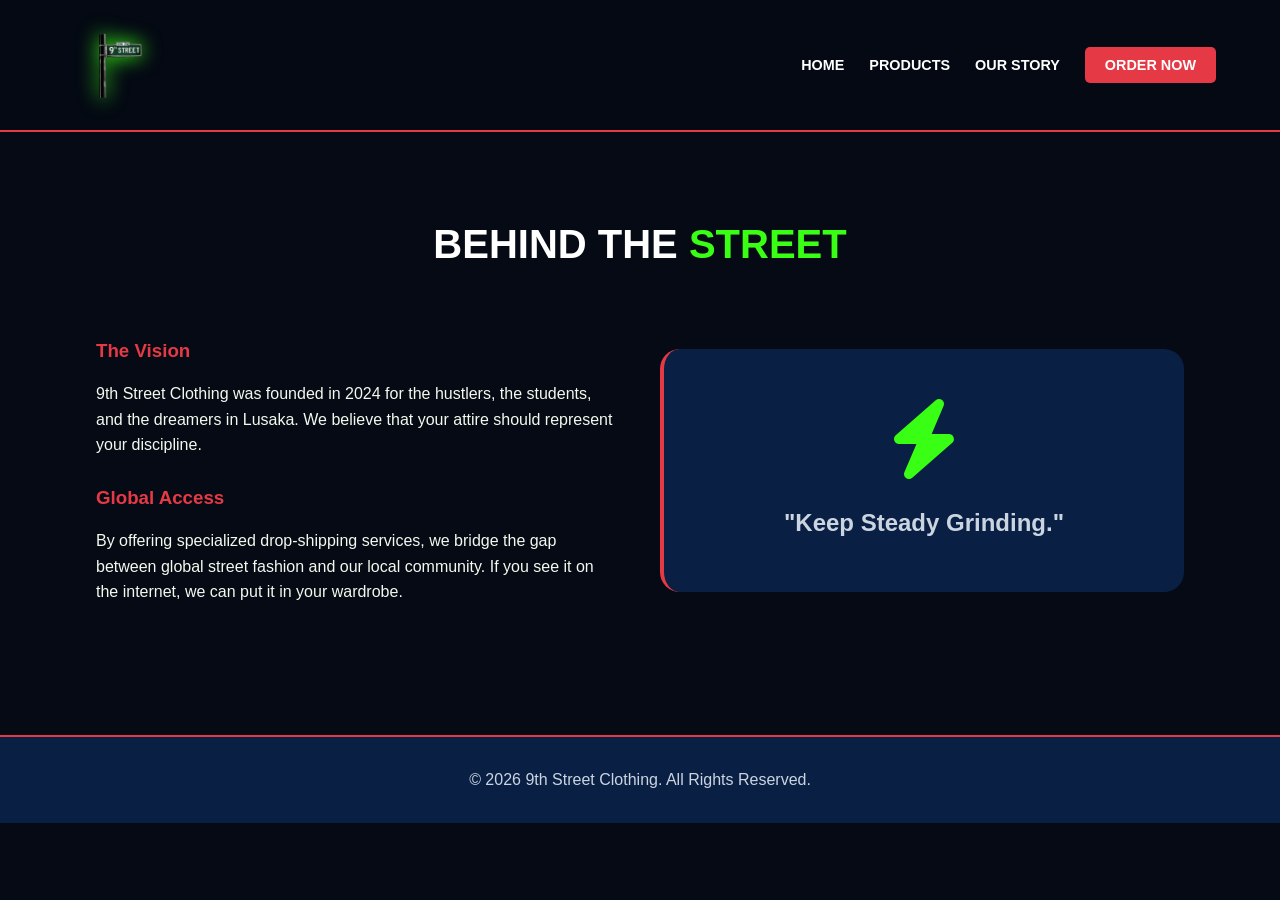
==== about.html @ 7c0ac954 "Add files via upload Initial launch" ====
<!DOCTYPE html>
<html lang="en">
<head>
    <meta charset="UTF-8">
    <title>About Us | 9th Street Clothing</title>
    <link rel="icon" type="image/png" href="9th street sign.png">
    <link rel="stylesheet" href="style.css">
    <link rel="stylesheet" href="https://cdnjs.cloudflare.com/ajax/libs/font-awesome/6.0.0/css/all.min.css">
</head>
<body>
    <nav>
        <div class="nav-container">
            <div class="logo-container">
                <a href="index.html"><img src="9th street sign.png" class="nav-logo"></a>
            </div>
            <ul class="nav-links">
                <li><a href="index.html">Home</a></li>
                <li><a href="products.html">Products</a></li>
                <li><a href="about.html" class="text-accent">Our Story</a></li>
                <li><a href="contact.html" class="nav-btn">Order Now</a></li>
            </ul>
        </div>
    </nav>

    <section class="container">
        <div class="section-title">
            <h2>Behind the<span class="text-accent"> Street</span></h2>
        </div>
        <div class="feature-grid" style="grid-template-columns: 1fr 1fr; align-items: center; text-align: left;">
            <div>
                <h3 style="color: var(--hustle-red); margin-bottom: 15px;">The Vision</h3>
                <p>9th Street Clothing was founded in 2024 for the hustlers, the students, and the dreamers in Lusaka. We believe that your attire should represent your discipline.</p>
                <br>
                <h3 style="color: var(--hustle-red); margin-bottom: 15px;">Global Access</h3>
                <p>By offering specialized drop-shipping services, we bridge the gap between global street fashion and our local community. If you see it on the internet, we can put it in your wardrobe.</p>
            </div>
            <div class="feature-card">
                <i class="fas fa-bolt" style="font-size: 5rem;"></i>
                <p style="font-size: 1.5rem; font-weight: bold;">"Keep Steady Grinding."</p>
            </div>
        </div>
    </section>

    <footer>
        <p>&copy; 2026 9th Street Clothing. All Rights Reserved.</p>
    </footer>
</body>
</html>
---- style.css ----
/* --- Global Styles --- */
:root {
    --dark-blue: #050a14;
    --royal-blue: #0a1f44;
    --hustle-red: #e63946;
    --clean-white: #f1faee;
    --neon-green: #39ff14;
}

* {
    margin: 0;
    padding: 0;
    box-sizing: border-box;
}

body {
    background-color: var(--dark-blue);
    color: var(--clean-white);
    font-family: 'Segoe UI', Roboto, sans-serif;
    line-height: 1.6;
    overflow-x: hidden;
}

.text-accent { color: var(--neon-green); font-weight: bold; }
.container { width: 85%; margin: auto; padding: 80px 0; }

/* --- Navigation & LOGO FIX --- */
nav {
    background: rgba(5, 10, 20, 0.98);
    padding: 10px 0; /* Tightened padding for large logo */
    position: sticky;
    top: 0;
    z-index: 1000;
    border-bottom: 2px solid var(--hustle-red);
}

.nav-container {
    display: flex;
    justify-content: space-between;
    align-items: center;
    width: 90%;
    margin: auto;
}

/* Logo specific cleanup */
.logo-container {
    display: flex;
    align-items: center;
    justify-content: center;
    flex: 0 0 auto;
}

.nav-logo {
    height: 120px; /* MODIFIED: Much larger for visibility */
    width: auto;
    filter: drop-shadow(0 0 10px var(--neon-green)); /* ADDED: Glow makes it pop */
    object-fit: contain;
}

/* Nav Links specific cleanup */
.nav-links {
    display: flex;
    list-style: none;
    align-items: center;
    flex: 0 0 auto;
}

.nav-links li { margin-left: 25px; position: relative; }
.nav-links a {
    color: white;
    font-weight: 600;
    text-transform: uppercase;
    font-size: 0.9rem;
    text-decoration: none;
}
.nav-links a:hover { color: var(--neon-green); }

/* Standard Button Style */
.nav-btn {
    background: var(--hustle-red);
    color: white !important;
    padding: 10px 20px;
    border-radius: 5px;
    font-weight: 800;
}

/* --- Hero Section --- */
.hero {
    height: 80vh;
    background: linear-gradient(rgba(10, 31, 68, 0.8), rgba(5, 10, 20, 0.9));
    display: flex;
    align-items: center;
    justify-content: center;
    text-align: center;
    border-bottom: 5px solid var(--hustle-red);
}

.hero h1 { font-size: 4rem; color: white; text-shadow: 3px 3px var(--hustle-red); margin-bottom: 15px; }
.hero p { font-size: 1.2rem; max-width: 600px; margin: 0 auto 30px auto; }
.hero-btns { display: flex; justify-content: center; gap: 20px; }

/* Hero Buttons */
.btn-primary { background: var(--neon-green); color: var(--dark-blue) !important; padding: 15px 30px; border-radius: 5px; font-weight: 800; text-decoration: none; }
.btn-secondary { border: 2px solid var(--clean-white); color: var(--clean-white); padding: 13px 28px; border-radius: 5px; text-decoration: none; }
.btn-primary:hover { background: white; transform: translateY(-3px); }

/* --- Features Container/Cards Fix --- */
.section-title { text-align: center; margin-bottom: 60px; }
.section-title h2 { font-size: 2.5rem; text-transform: uppercase; color: white; }

.feature-grid {
    display: grid;
    grid-template-columns: repeat(auto-fit, minmax(280px, 1fr));
    gap: 40px; /* MODIFIED: Larger gap stops overlaps */
}

.feature-card {
    background: var(--royal-blue);
    padding: 50px;
    border-radius: 20px;
    border-left: 4px solid var(--hustle-red);
    text-align: center;
    transition: 0.4s;
    overflow: hidden; /* Fixes icon blowouts */
}

.feature-card:hover { transform: scale(1.05); background: #102a5a; border-left-color: var(--neon-green); }
.feature-card i { color: var(--neon-green); font-size: 4rem; margin-bottom: 25px; display: block; }
.feature-card h3 { color: white; margin-bottom: 10px; font-size: 1.4rem; }
.feature-card p { color: #cbd5e1; font-size: 1rem; }

/* --- Sourcing Banner Fix --- */
.sourcing-banner {
    background: linear-gradient(45deg, var(--royal-blue), var(--hustle-red));
    padding: 80px;
    border-radius: 30px;
    text-align: center;
    box-shadow: 0 10px 30px rgba(0,0,0,0.5);
    border: 2px solid var(--neon-green);
}

.sourcing-banner h2 { font-size: 2.8rem; margin-bottom: 20px; color: white; }
.sourcing-banner p { max-width: 700px; margin: auto; color: white; font-size: 1.2rem; }

/* --- Global Utilities Fix --- */
footer {
    background: var(--royal-blue);
    padding: 30px 0;
    text-align: center;
    border-top: 2px solid var(--hustle-red);
    margin-top: 50px;
}
footer p { color: #cbd5e1; }

strong { color: var(--neon-green); font-weight: bold; }

/* Floating WhatsApp Button Fix */
.whatsapp-float {
    position: fixed;
    width: 65px;
    height: 65px;
    bottom: 40px;
    right: 40px;
    background-color: #25d366;
    color: #FFF;
    border-radius: 50px;
    text-align: center;
    font-size: 35px;
    box-shadow: 2px 2px 5px rgba(0,0,0,0.5);
    z-index: 2000;
    display: flex;
    align-items: center;
    justify-content: center;
    text-decoration: none;
    transition: 0.3s ease-in-out;
}

.whatsapp-float:hover { background-color: #128C7E; transform: scale(1.1) rotate(5deg); }
.nav-logo {
    height: 100px; /* Increased size */
    width: auto;
    filter: drop-shadow(0 0 8px var(--neon-green)); /* Adds a glow effect */
    display: block;
}
/* --- Navigation & LOGO FIX --- */
nav {
    background: rgba(5, 10, 20, 0.98);
    padding: 10px 0;
    position: sticky;
    top: 0;
    z-index: 1000;
    border-bottom: 2px solid var(--hustle-red);
}

.nav-logo {
    height: 110px; /* MODIFIED: Larger for visibility */
    width: auto;
    filter: drop-shadow(0 0 10px var(--neon-green)); /* ADDED: Glow makes it pop */
}

/* Feature Grid Fix to prevent overlapping */
.feature-grid {
    display: grid;
    grid-template-columns: repeat(auto-fit, minmax(280px, 1fr));
    gap: 40px; /* Increased gap */
}
.feature-card img {
    width: 100%;
    height: 200px; /* Adjust this height as needed */
    object-fit: cover; /* This keeps the product centered without stretching */
    background: #f4f4f4; /* Light background in case image fails to load */
}
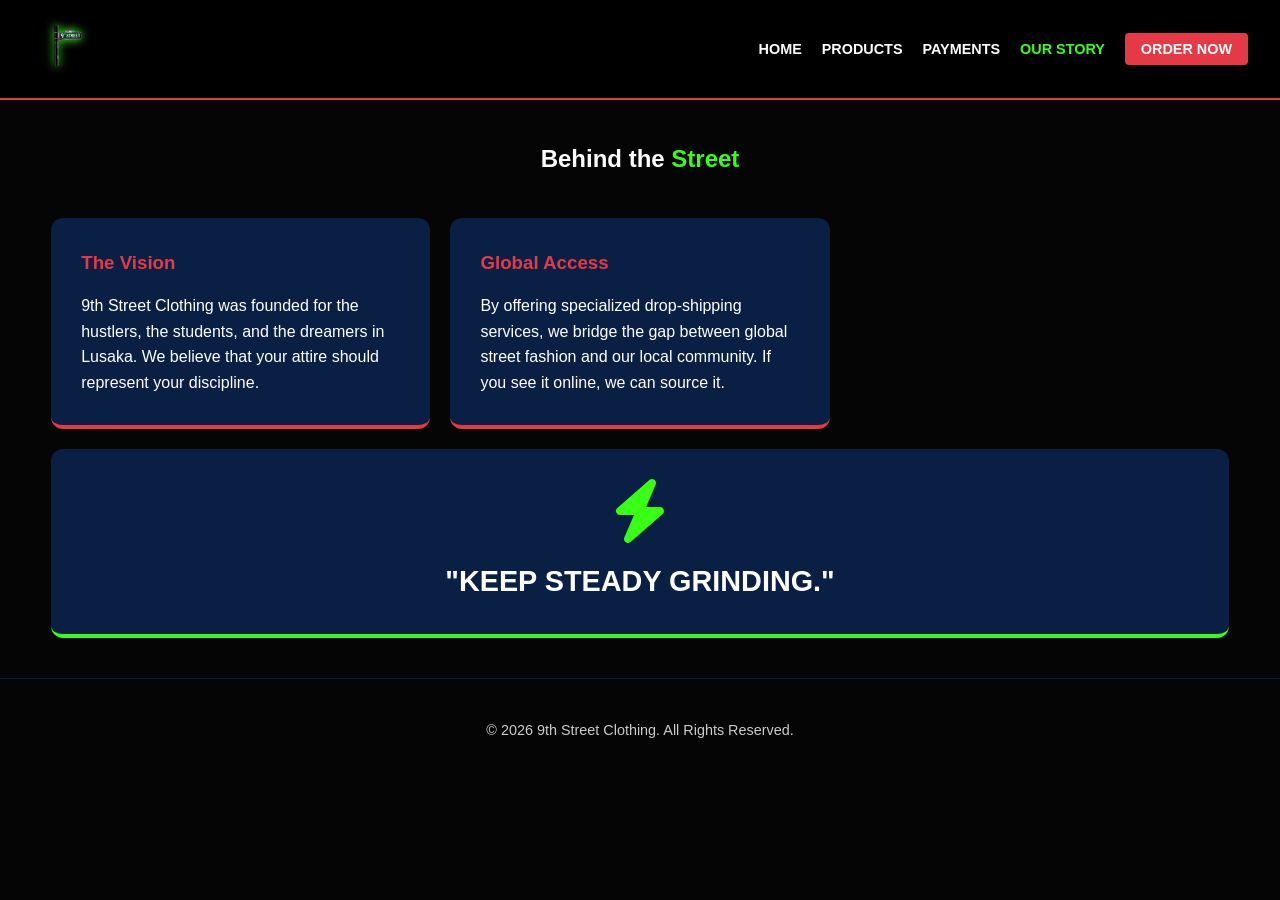
==== commit 25a7d781: "Add files via upload" ====
--- a/about.html
+++ b/about.html
@@ -2,7 +2,8 @@
 <html lang="en">
 <head>
     <meta charset="UTF-8">
-    <title>About Us | 9th Street Clothing</title>
+    <meta name="viewport" content="width=device-width, initial-scale=1.0">
+    <title>Our Story | 9th Street Clothing</title>
     <link rel="icon" type="image/png" href="9th street sign.png">
     <link rel="stylesheet" href="style.css">
     <link rel="stylesheet" href="https://cdnjs.cloudflare.com/ajax/libs/font-awesome/6.0.0/css/all.min.css">
@@ -16,27 +17,29 @@
             <ul class="nav-links">
                 <li><a href="index.html">Home</a></li>
                 <li><a href="products.html">Products</a></li>
-                <li><a href="about.html" class="text-accent">Our Story</a></li>
+                <li><a href="payments.html">Payments</a></li>
+                <li><a href="about.html" class="active">Our Story</a></li>
                 <li><a href="contact.html" class="nav-btn">Order Now</a></li>
             </ul>
         </div>
     </nav>
 
     <section class="container">
-        <div class="section-title">
-            <h2>Behind the<span class="text-accent"> Street</span></h2>
+        <div class="section-title" style="text-align: center; margin-bottom: 40px;">
+            <h2>Behind the <span class="text-accent">Street</span></h2>
         </div>
-        <div class="feature-grid" style="grid-template-columns: 1fr 1fr; align-items: center; text-align: left;">
-            <div>
+        <div class="feature-grid">
+            <div class="feature-card" style="text-align: left;">
                 <h3 style="color: var(--hustle-red); margin-bottom: 15px;">The Vision</h3>
-                <p>9th Street Clothing was founded in 2024 for the hustlers, the students, and the dreamers in Lusaka. We believe that your attire should represent your discipline.</p>
-                <br>
+                <p>9th Street Clothing was founded for the hustlers, the students, and the dreamers in Lusaka. We believe that your attire should represent your discipline.</p>
+            </div>
+            <div class="feature-card" style="text-align: left;">
                 <h3 style="color: var(--hustle-red); margin-bottom: 15px;">Global Access</h3>
-                <p>By offering specialized drop-shipping services, we bridge the gap between global street fashion and our local community. If you see it on the internet, we can put it in your wardrobe.</p>
+                <p>By offering specialized drop-shipping services, we bridge the gap between global street fashion and our local community. If you see it online, we can source it.</p>
             </div>
-            <div class="feature-card">
-                <i class="fas fa-bolt" style="font-size: 5rem;"></i>
-                <p style="font-size: 1.5rem; font-weight: bold;">"Keep Steady Grinding."</p>
+            <div class="feature-card" style="grid-column: 1 / -1; border-bottom-color: var(--neon-green);">
+                <i class="fas fa-bolt" style="font-size: 4rem; color: var(--neon-green); margin-bottom: 15px;"></i>
+                <p style="font-size: 1.8rem; font-weight: 900; text-transform: uppercase;">"Keep Steady Grinding."</p>
             </div>
         </div>
     </section>
--- a/style.css
+++ b/style.css
@@ -1,10 +1,11 @@
-/* --- Global Styles --- */
+/* --- Global Styles & Theme --- */
 :root {
-    --dark-blue: #050a14;
-    --royal-blue: #0a1f44;
+    --bg-black: #050505;
+    --card-blue: #0a1f44;
     --hustle-red: #e63946;
-    --clean-white: #f1faee;
+    --clean-white: #ffffff;
     --neon-green: #39ff14;
+    --text-gray: #cccccc;
 }
 
 * {
@@ -14,7 +15,7 @@
 }
 
 body {
-    background-color: var(--dark-blue);
+    background-color: var(--bg-black);
     color: var(--clean-white);
     font-family: 'Segoe UI', Roboto, sans-serif;
     line-height: 1.6;
@@ -22,12 +23,19 @@
 }
 
 .text-accent { color: var(--neon-green); font-weight: bold; }
-.container { width: 85%; margin: auto; padding: 80px 0; }
+.text-red { color: var(--hustle-red); font-weight: bold; }
 
-/* --- Navigation & LOGO FIX --- */
+.container { 
+    width: 92%; 
+    max-width: 1200px; 
+    margin: auto; 
+    padding: 40px 0; 
+}
+
+/* --- Navigation (Logo Top Left) --- */
 nav {
-    background: rgba(5, 10, 20, 0.98);
-    padding: 10px 0; /* Tightened padding for large logo */
+    background: rgba(0, 0, 0, 0.95);
+    padding: 10px 0;
     position: sticky;
     top: 0;
     z-index: 1000;
@@ -36,177 +44,101 @@
 
 .nav-container {
     display: flex;
-    justify-content: space-between;
+    justify-content: space-between; /* Pushes logo left, links right */
     align-items: center;
-    width: 90%;
+    width: 95%;
     margin: auto;
 }
 
-/* Logo specific cleanup */
-.logo-container {
-    display: flex;
-    align-items: center;
-    justify-content: center;
-    flex: 0 0 auto;
+.nav-logo {
+    height: 70px;
+    width: auto;
+    filter: drop-shadow(0 0 5px var(--neon-green));
 }
 
-.nav-logo {
-    height: 120px; /* MODIFIED: Much larger for visibility */
-    width: auto;
-    filter: drop-shadow(0 0 10px var(--neon-green)); /* ADDED: Glow makes it pop */
-    object-fit: contain;
-}
-
-/* Nav Links specific cleanup */
 .nav-links {
     display: flex;
     list-style: none;
     align-items: center;
-    flex: 0 0 auto;
+    gap: 20px;
 }
 
-.nav-links li { margin-left: 25px; position: relative; }
 .nav-links a {
     color: white;
     font-weight: 600;
     text-transform: uppercase;
     font-size: 0.9rem;
     text-decoration: none;
+    transition: 0.3s;
 }
-.nav-links a:hover { color: var(--neon-green); }
 
-/* Standard Button Style */
+.nav-links a:hover, .nav-links a.active { color: var(--neon-green); }
+
 .nav-btn {
     background: var(--hustle-red);
-    color: white !important;
-    padding: 10px 20px;
-    border-radius: 5px;
+    padding: 8px 16px;
+    border-radius: 4px;
     font-weight: 800;
 }
 
 /* --- Hero Section --- */
 .hero {
-    height: 80vh;
-    background: linear-gradient(rgba(10, 31, 68, 0.8), rgba(5, 10, 20, 0.9));
-    display: flex;
-    align-items: center;
-    justify-content: center;
+    padding: 100px 20px;
+    background: linear-gradient(rgba(10, 31, 68, 0.7), rgba(5, 5, 5, 1));
     text-align: center;
-    border-bottom: 5px solid var(--hustle-red);
+    border-bottom: 3px solid var(--hustle-red);
 }
 
-.hero h1 { font-size: 4rem; color: white; text-shadow: 3px 3px var(--hustle-red); margin-bottom: 15px; }
-.hero p { font-size: 1.2rem; max-width: 600px; margin: 0 auto 30px auto; }
-.hero-btns { display: flex; justify-content: center; gap: 20px; }
+.hero h1 { font-size: clamp(2.5rem, 8vw, 4.5rem); text-shadow: 3px 3px var(--hustle-red); margin-bottom: 20px; }
 
-/* Hero Buttons */
-.btn-primary { background: var(--neon-green); color: var(--dark-blue) !important; padding: 15px 30px; border-radius: 5px; font-weight: 800; text-decoration: none; }
-.btn-secondary { border: 2px solid var(--clean-white); color: var(--clean-white); padding: 13px 28px; border-radius: 5px; text-decoration: none; }
-.btn-primary:hover { background: white; transform: translateY(-3px); }
-
-/* --- Features Container/Cards Fix --- */
-.section-title { text-align: center; margin-bottom: 60px; }
-.section-title h2 { font-size: 2.5rem; text-transform: uppercase; color: white; }
-
+/* --- Component Styles --- */
 .feature-grid {
     display: grid;
     grid-template-columns: repeat(auto-fit, minmax(280px, 1fr));
-    gap: 40px; /* MODIFIED: Larger gap stops overlaps */
+    gap: 20px;
 }
 
-.feature-card {
-    background: var(--royal-blue);
-    padding: 50px;
-    border-radius: 20px;
-    border-left: 4px solid var(--hustle-red);
+.feature-card, .payment-card {
+    background: var(--card-blue);
+    padding: 30px;
+    border-radius: 12px;
+    border-bottom: 4px solid var(--hustle-red);
     text-align: center;
-    transition: 0.4s;
-    overflow: hidden; /* Fixes icon blowouts */
+    transition: 0.3s ease;
 }
 
-.feature-card:hover { transform: scale(1.05); background: #102a5a; border-left-color: var(--neon-green); }
-.feature-card i { color: var(--neon-green); font-size: 4rem; margin-bottom: 25px; display: block; }
-.feature-card h3 { color: white; margin-bottom: 10px; font-size: 1.4rem; }
-.feature-card p { color: #cbd5e1; font-size: 1rem; }
-
-/* --- Sourcing Banner Fix --- */
-.sourcing-banner {
-    background: linear-gradient(45deg, var(--royal-blue), var(--hustle-red));
-    padding: 80px;
-    border-radius: 30px;
-    text-align: center;
-    box-shadow: 0 10px 30px rgba(0,0,0,0.5);
-    border: 2px solid var(--neon-green);
+.feature-card:hover, .payment-card:hover {
+    transform: translateY(-10px);
+    border-bottom-color: var(--neon-green);
+    box-shadow: 0 10px 20px rgba(57, 255, 20, 0.1);
 }
 
-.sourcing-banner h2 { font-size: 2.8rem; margin-bottom: 20px; color: white; }
-.sourcing-banner p { max-width: 700px; margin: auto; color: white; font-size: 1.2rem; }
-
-/* --- Global Utilities Fix --- */
-footer {
-    background: var(--royal-blue);
-    padding: 30px 0;
-    text-align: center;
-    border-top: 2px solid var(--hustle-red);
-    margin-top: 50px;
-}
-footer p { color: #cbd5e1; }
-
-strong { color: var(--neon-green); font-weight: bold; }
-
-/* Floating WhatsApp Button Fix */
-.whatsapp-float {
-    position: fixed;
-    width: 65px;
-    height: 65px;
-    bottom: 40px;
-    right: 40px;
-    background-color: #25d366;
-    color: #FFF;
-    border-radius: 50px;
-    text-align: center;
-    font-size: 35px;
-    box-shadow: 2px 2px 5px rgba(0,0,0,0.5);
-    z-index: 2000;
-    display: flex;
-    align-items: center;
-    justify-content: center;
+.btn-primary { 
+    background: var(--neon-green); 
+    color: black !important; 
+    padding: 12px 25px; 
+    border-radius: 5px; 
+    font-weight: 800; 
     text-decoration: none;
-    transition: 0.3s ease-in-out;
+    display: inline-block;
 }
 
-.whatsapp-float:hover { background-color: #128C7E; transform: scale(1.1) rotate(5deg); }
-.nav-logo {
-    height: 100px; /* Increased size */
-    width: auto;
-    filter: drop-shadow(0 0 8px var(--neon-green)); /* Adds a glow effect */
-    display: block;
-}
-/* --- Navigation & LOGO FIX --- */
-nav {
-    background: rgba(5, 10, 20, 0.98);
-    padding: 10px 0;
-    position: sticky;
-    top: 0;
-    z-index: 1000;
-    border-bottom: 2px solid var(--hustle-red);
+/* --- Payment Page Specifics --- */
+.payment-logo { height: 60px; margin-bottom: 15px; }
+.acc-number { font-family: monospace; font-size: 1.2rem; color: var(--neon-green); display: block; margin-top: 10px; }
+
+/* --- Footer --- */
+footer {
+    padding: 40px 0;
+    text-align: center;
+    border-top: 1px solid var(--card-blue);
+    font-size: 0.9rem;
+    color: var(--text-gray);
 }
 
-.nav-logo {
-    height: 110px; /* MODIFIED: Larger for visibility */
-    width: auto;
-    filter: drop-shadow(0 0 10px var(--neon-green)); /* ADDED: Glow makes it pop */
-}
-
-/* Feature Grid Fix to prevent overlapping */
-.feature-grid {
-    display: grid;
-    grid-template-columns: repeat(auto-fit, minmax(280px, 1fr));
-    gap: 40px; /* Increased gap */
-}
-.feature-card img {
-    width: 100%;
-    height: 200px; /* Adjust this height as needed */
-    object-fit: cover; /* This keeps the product centered without stretching */
-    background: #f4f4f4; /* Light background in case image fails to load */
+/* --- Responsive Fixes --- */
+@media (max-width: 768px) {
+    .nav-links { gap: 10px; }
+    .nav-links a { font-size: 0.75rem; }
+    .nav-logo { height: 50px; }
 }
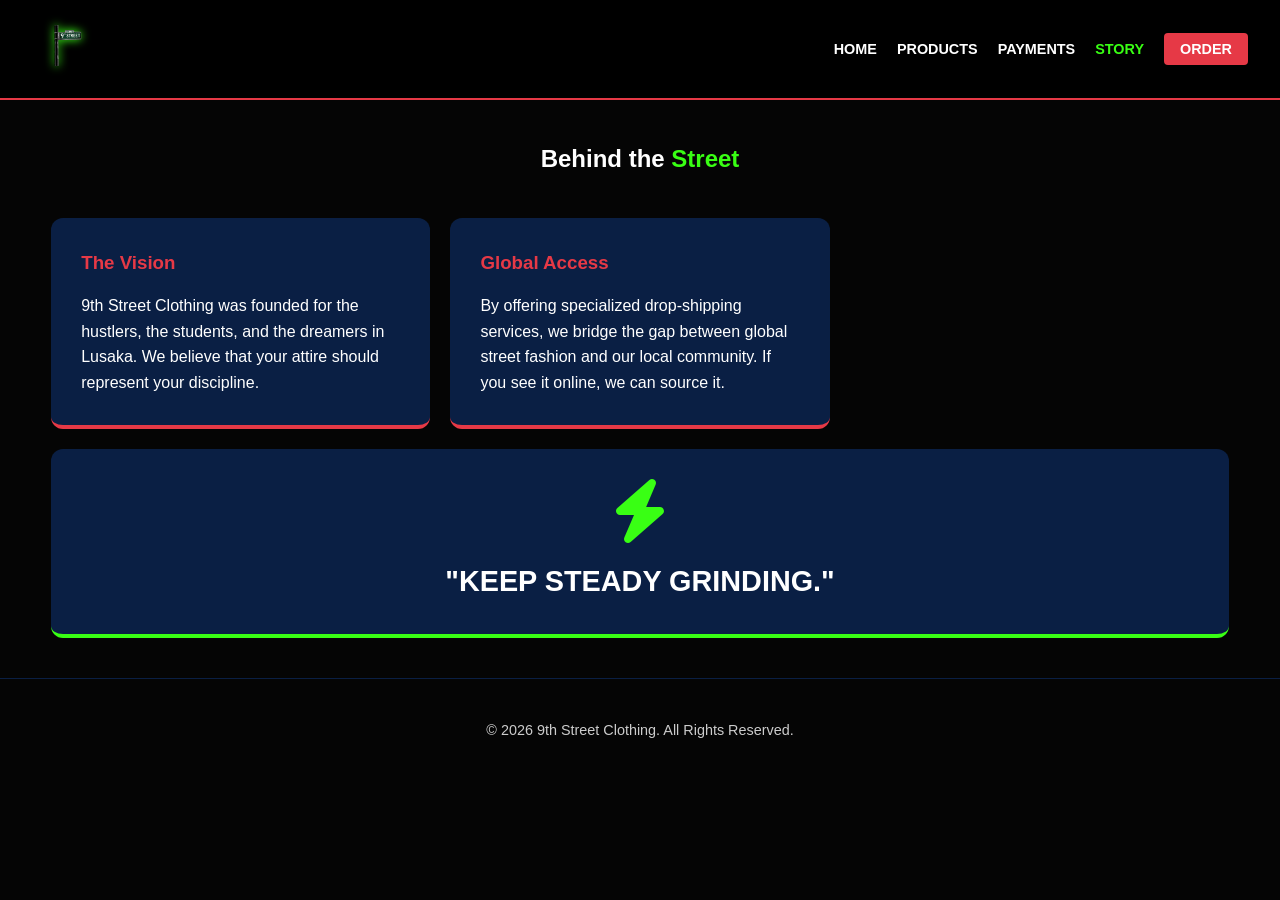
==== commit 3e36a411: "Update about.html Updated buttons to story and order" ====
--- a/about.html
+++ b/about.html
@@ -18,8 +18,8 @@
                 <li><a href="index.html">Home</a></li>
                 <li><a href="products.html">Products</a></li>
                 <li><a href="payments.html">Payments</a></li>
-                <li><a href="about.html" class="active">Our Story</a></li>
-                <li><a href="contact.html" class="nav-btn">Order Now</a></li>
+                <li><a href="about.html" class="active">Story</a></li>
+                <li><a href="contact.html" class="nav-btn">Order</a></li>
             </ul>
         </div>
     </nav>
@@ -48,4 +48,4 @@
         <p>&copy; 2026 9th Street Clothing. All Rights Reserved.</p>
     </footer>
 </body>
-</html>+</html>
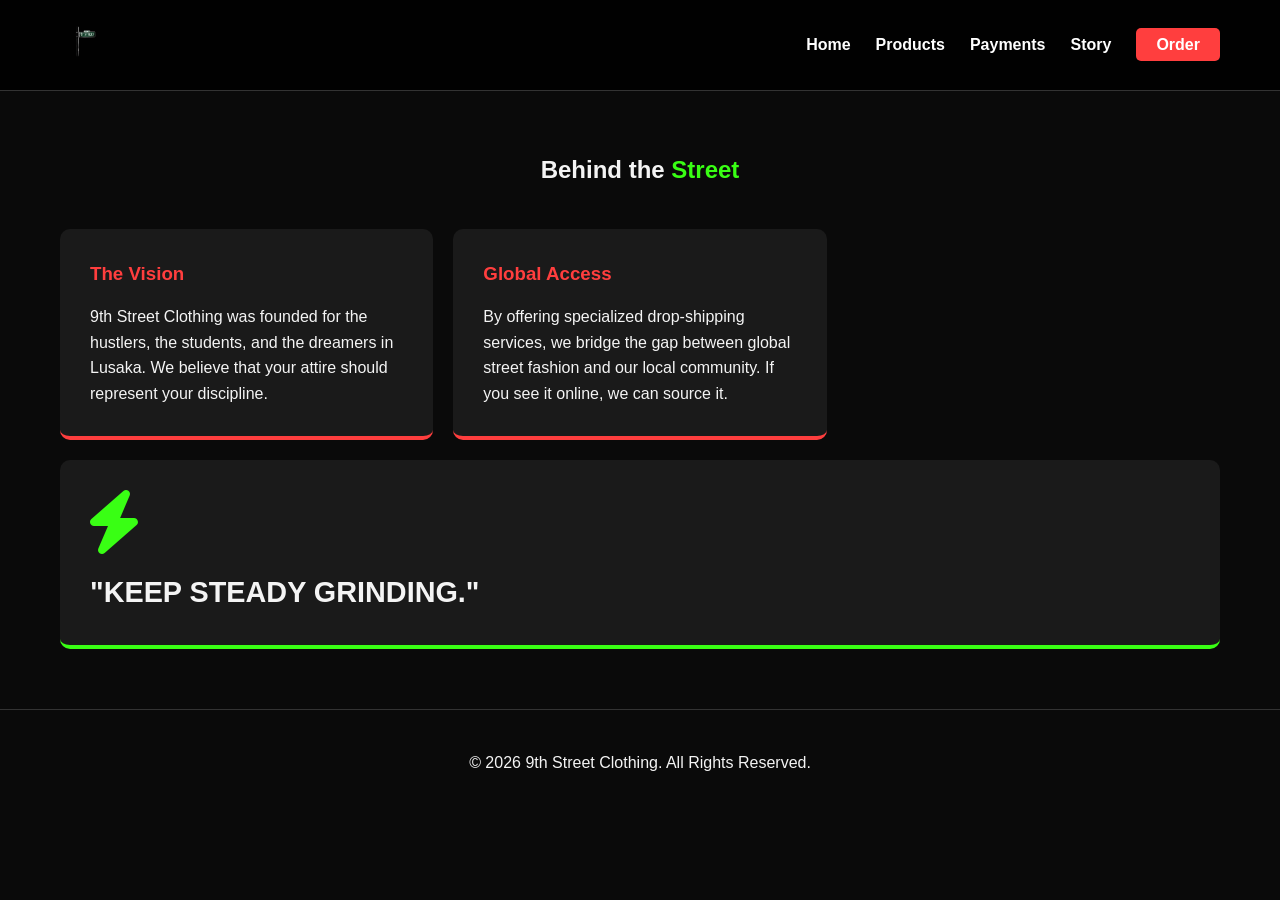
==== commit 7e617d64: "Update about.html nav" ====
--- a/about.html
+++ b/about.html
@@ -10,19 +10,27 @@
 </head>
 <body>
     <nav>
-        <div class="nav-container">
-            <div class="logo-container">
-                <a href="index.html"><img src="9th street sign.png" class="nav-logo"></a>
-            </div>
-            <ul class="nav-links">
-                <li><a href="index.html">Home</a></li>
-                <li><a href="products.html">Products</a></li>
-                <li><a href="payments.html">Payments</a></li>
-                <li><a href="about.html" class="active">Story</a></li>
-                <li><a href="contact.html" class="nav-btn">Order</a></li>
-            </ul>
+    <div class="nav-container">
+        <div class="logo-container">
+            <a href="index.html"><img src="9th street sign.png" class="nav-logo" alt="9th Street"></a>
         </div>
-    </nav>
+        
+        <!-- Mobile Menu Toggle -->
+        <div class="menu-toggle" id="mobile-menu">
+            <span></span>
+            <span></span>
+            <span></span>
+        </div>
+
+        <ul class="nav-links">
+            <li><a href="index.html">Home</a></li>
+            <li><a href="products.html">Products</a></li>
+            <li><a href="payments.html">Payments</a></li>
+            <li><a href="about.html">Story</a></li>
+            <li><a href="contact.html" class="nav-btn">Order</a></li>
+        </ul>
+    </div>
+</nav>
 
     <section class="container">
         <div class="section-title" style="text-align: center; margin-bottom: 40px;">
--- a/style.css
+++ b/style.css
@@ -1,144 +1,189 @@
-/* --- Global Styles & Theme --- */
+/* Core Variables */
 :root {
-    --bg-black: #050505;
-    --card-blue: #0a1f44;
-    --hustle-red: #e63946;
-    --clean-white: #ffffff;
+    --hustle-red: #ff3e3e;
     --neon-green: #39ff14;
-    --text-gray: #cccccc;
+    --bg-dark: #0a0a0a;
+    --text-light: #f4f4f4;
 }
 
 * {
     margin: 0;
     padding: 0;
     box-sizing: border-box;
+    font-family: 'Segoe UI', Tahoma, Geneva, Verdana, sans-serif;
 }
 
 body {
-    background-color: var(--bg-black);
-    color: var(--clean-white);
-    font-family: 'Segoe UI', Roboto, sans-serif;
+    background-color: var(--bg-dark);
+    color: var(--text-light);
     line-height: 1.6;
     overflow-x: hidden;
 }
 
-.text-accent { color: var(--neon-green); font-weight: bold; }
-.text-red { color: var(--hustle-red); font-weight: bold; }
-
-.container { 
-    width: 92%; 
-    max-width: 1200px; 
-    margin: auto; 
-    padding: 40px 0; 
-}
-
-/* --- Navigation (Logo Top Left) --- */
+/* NAVIGATION */
 nav {
     background: rgba(0, 0, 0, 0.95);
-    padding: 10px 0;
+    padding: 1rem 0;
     position: sticky;
     top: 0;
     z-index: 1000;
-    border-bottom: 2px solid var(--hustle-red);
+    border-bottom: 1px solid #333;
 }
 
 .nav-container {
+    max-width: 1200px;
+    margin: 0 auto;
     display: flex;
-    justify-content: space-between; /* Pushes logo left, links right */
+    justify-content: space-between;
     align-items: center;
-    width: 95%;
-    margin: auto;
+    padding: 0 20px;
 }
 
 .nav-logo {
-    height: 70px;
+    height: 50px;
     width: auto;
-    filter: drop-shadow(0 0 5px var(--neon-green));
 }
 
 .nav-links {
     display: flex;
     list-style: none;
     align-items: center;
-    gap: 20px;
+}
+
+.nav-links li {
+    margin-left: 25px;
 }
 
 .nav-links a {
     color: white;
+    text-decoration: none;
     font-weight: 600;
-    text-transform: uppercase;
-    font-size: 0.9rem;
-    text-decoration: none;
     transition: 0.3s;
 }
 
-.nav-links a:hover, .nav-links a.active { color: var(--neon-green); }
+.nav-links a:hover, .active {
+    color: var(--neon-green);
+}
 
 .nav-btn {
     background: var(--hustle-red);
-    padding: 8px 16px;
-    border-radius: 4px;
-    font-weight: 800;
+    padding: 8px 20px;
+    border-radius: 5px;
 }
 
-/* --- Hero Section --- */
-.hero {
-    padding: 100px 20px;
-    background: linear-gradient(rgba(10, 31, 68, 0.7), rgba(5, 5, 5, 1));
-    text-align: center;
-    border-bottom: 3px solid var(--hustle-red);
+/* Hamburger Menu (Hidden by default) */
+.menu-toggle {
+    display: none;
+    flex-direction: column;
+    cursor: pointer;
 }
 
-.hero h1 { font-size: clamp(2.5rem, 8vw, 4.5rem); text-shadow: 3px 3px var(--hustle-red); margin-bottom: 20px; }
+.menu-toggle span {
+    height: 3px;
+    width: 25px;
+    background: white;
+    margin-bottom: 4px;
+    border-radius: 2px;
+}
 
-/* --- Component Styles --- */
+/* LAYOUT & GRID */
+.container {
+    max-width: 1200px;
+    margin: 0 auto;
+    padding: 60px 20px;
+}
+
 .feature-grid {
     display: grid;
-    grid-template-columns: repeat(auto-fit, minmax(280px, 1fr));
+    grid-template-columns: repeat(auto-fit, minmax(300px, 1fr));
     gap: 20px;
 }
 
-.feature-card, .payment-card {
-    background: var(--card-blue);
+.feature-card {
+    background: #1a1a1a;
     padding: 30px;
-    border-radius: 12px;
+    border-radius: 10px;
     border-bottom: 4px solid var(--hustle-red);
-    text-align: center;
-    transition: 0.3s ease;
+    transition: transform 0.3s;
 }
 
-.feature-card:hover, .payment-card:hover {
-    transform: translateY(-10px);
-    border-bottom-color: var(--neon-green);
-    box-shadow: 0 10px 20px rgba(57, 255, 20, 0.1);
+.feature-card:hover {
+    transform: translateY(-5px);
 }
 
-.btn-primary { 
-    background: var(--neon-green); 
-    color: black !important; 
-    padding: 12px 25px; 
-    border-radius: 5px; 
-    font-weight: 800; 
-    text-decoration: none;
-    display: inline-block;
+/* HERO SECTION */
+.hero {
+    text-align: center;
+    padding: 100px 20px;
+    background: linear-gradient(rgba(0,0,0,0.7), rgba(0,0,0,0.7)), url('your-hero-bg.jpg'); /* Add a bg image */
+    background-size: cover;
+    background-position: center;
 }
 
-/* --- Payment Page Specifics --- */
-.payment-logo { height: 60px; margin-bottom: 15px; }
-.acc-number { font-family: monospace; font-size: 1.2rem; color: var(--neon-green); display: block; margin-top: 10px; }
-
-/* --- Footer --- */
-footer {
-    padding: 40px 0;
-    text-align: center;
-    border-top: 1px solid var(--card-blue);
-    font-size: 0.9rem;
-    color: var(--text-gray);
+.hero h1 {
+    font-size: clamp(2.5rem, 8vw, 4rem);
+    margin-bottom: 20px;
 }
 
-/* --- Responsive Fixes --- */
+.text-accent { color: var(--neon-green); }
+
+.hero-description {
+    max-width: 700px;
+    margin: 0 auto 30px;
+    font-size: 1.2rem;
+}
+
+.hero-btns {
+    display: flex;
+    justify-content: center;
+    gap: 15px;
+    flex-wrap: wrap;
+}
+
+.btn-primary, .btn-outline {
+    padding: 15px 35px;
+    border-radius: 5px;
+    text-decoration: none;
+    font-weight: bold;
+    text-transform: uppercase;
+}
+
+.btn-primary { background: var(--hustle-red); color: white; }
+.btn-outline { border: 2px solid white; color: white; }
+
+/* RESPONSIVE DESIGN (MOBILE) */
 @media (max-width: 768px) {
-    .nav-links { gap: 10px; }
-    .nav-links a { font-size: 0.75rem; }
-    .nav-logo { height: 50px; }
-}+    .menu-toggle {
+        display: flex;
+    }
+
+    .nav-links {
+        display: none; /* Hide links on mobile */
+        flex-direction: column;
+        position: absolute;
+        top: 100%;
+        left: 0;
+        width: 100%;
+        background: rgba(0,0,0,0.95);
+        padding: 20px;
+        text-align: center;
+    }
+
+    .nav-links.active {
+        display: flex;
+    }
+
+    .nav-links li {
+        margin: 15px 0;
+    }
+
+    .hero {
+        padding: 60px 20px;
+    }
+}
+
+footer {
+    text-align: center;
+    padding: 40px 20px;
+    border-top: 1px solid #333;
+}
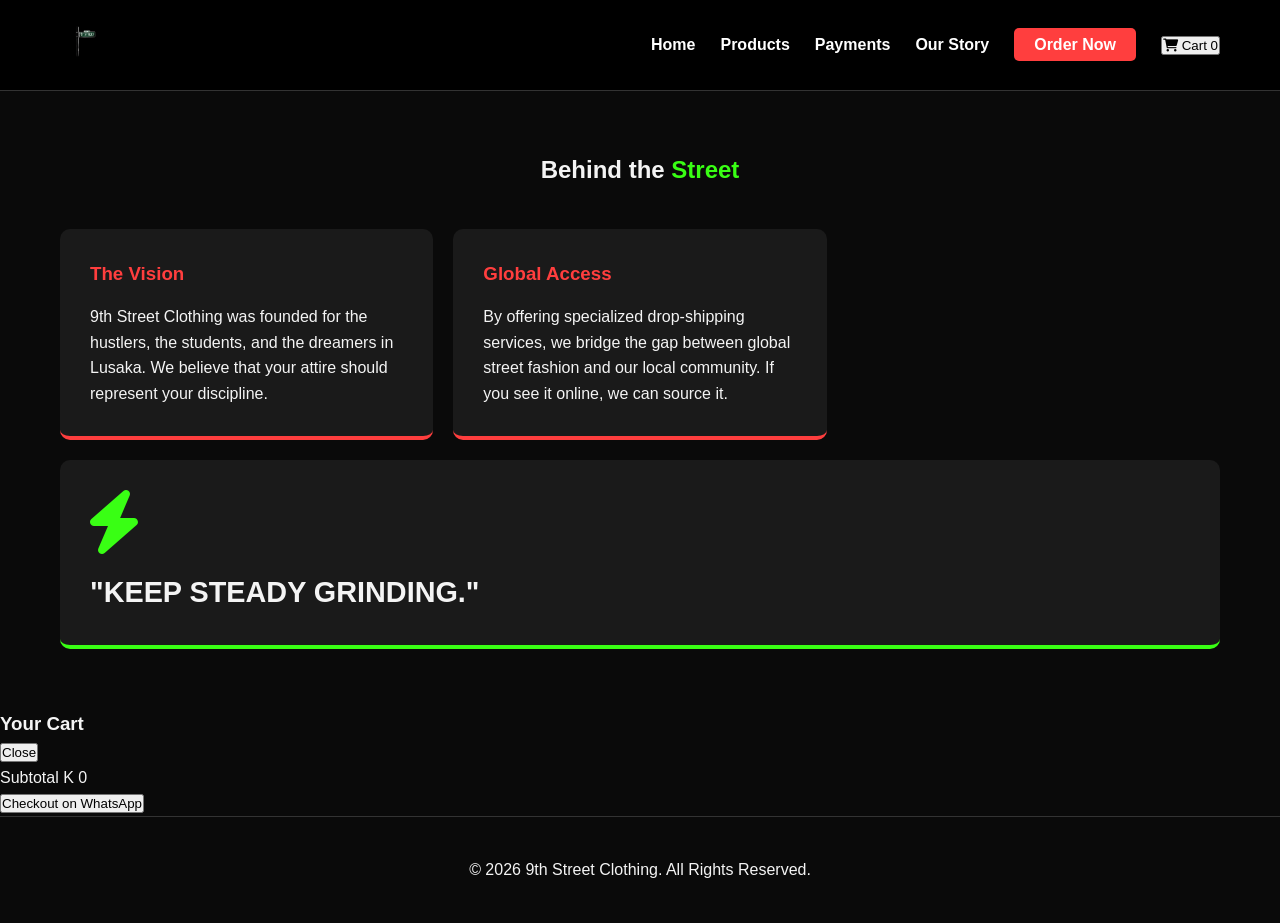
==== commit f3f0502d: "Update about.html update" ====
--- a/about.html
+++ b/about.html
@@ -10,27 +10,20 @@
 </head>
 <body>
     <nav>
-    <div class="nav-container">
-        <div class="logo-container">
-            <a href="index.html"><img src="9th street sign.png" class="nav-logo" alt="9th Street"></a>
+        <div class="nav-container">
+            <div class="logo-container">
+                <a href="index.html"><img src="9th street sign.png" class="nav-logo"></a>
+            </div>
+            <ul class="nav-links">
+                <li><a href="index.html">Home</a></li>
+                <li><a href="products.html">Products</a></li>
+                <li><a href="payments.html">Payments</a></li>
+                <li><a href="about.html" class="active">Our Story</a></li>
+                <li><a href="contact.html" class="nav-btn">Order Now</a></li>
+                <li><button class="cart-toggle" type="button"><i class="fas fa-shopping-cart"></i> Cart <span class="cart-badge" id="cartCount">0</span></button></li>
+            </ul>
         </div>
-        
-        <!-- Mobile Menu Toggle -->
-        <div class="menu-toggle" id="mobile-menu">
-            <span></span>
-            <span></span>
-            <span></span>
-        </div>
-
-        <ul class="nav-links">
-            <li><a href="index.html">Home</a></li>
-            <li><a href="products.html">Products</a></li>
-            <li><a href="payments.html">Payments</a></li>
-            <li><a href="about.html">Story</a></li>
-            <li><a href="contact.html" class="nav-btn">Order</a></li>
-        </ul>
-    </div>
-</nav>
+    </nav>
 
     <section class="container">
         <div class="section-title" style="text-align: center; margin-bottom: 40px;">
@@ -52,8 +45,26 @@
         </div>
     </section>
 
+    <div class="cart-overlay" id="cartOverlay"></div>
+    <aside class="cart-drawer" id="cartDrawer">
+        <div class="cart-drawer-header">
+            <h3>Your Cart</h3>
+            <button class="qty-btn" id="closeCartBtn" type="button">Close</button>
+        </div>
+        <div class="cart-drawer-body" id="cartItems"></div>
+        <div class="cart-footer">
+            <div class="cart-total">
+                <span>Subtotal</span>
+                <span id="cartSubtotal">K 0</span>
+            </div>
+            <button class="checkout-btn" id="checkoutBtn" type="button">Checkout on WhatsApp</button>
+        </div>
+    </aside>
+
     <footer>
         <p>&copy; 2026 9th Street Clothing. All Rights Reserved.</p>
     </footer>
+
+    <script src="site.js"></script>
 </body>
 </html>
--- a/style.css
+++ b/style.css
@@ -187,3 +187,35 @@
     padding: 40px 20px;
     border-top: 1px solid #333;
 }
+/* Payment Specific Styles */
+.copy-box {
+    display: flex;
+    align-items: center;
+    justify-content: space-between;
+    background: #000;
+    padding: 10px 15px;
+    border-radius: 5px;
+    margin-top: 10px;
+    border: 1px solid #333;
+}
+
+.copy-btn {
+    background: var(--hustle-red);
+    color: white;
+    border: none;
+    padding: 5px 12px;
+    border-radius: 4px;
+    cursor: pointer;
+    font-size: 0.8rem;
+    transition: 0.2s;
+}
+
+.copy-btn:active {
+    transform: scale(0.95);
+}
+
+.copy-box span {
+    font-family: monospace;
+    font-size: 1.1rem;
+    letter-spacing: 1px;
+}
